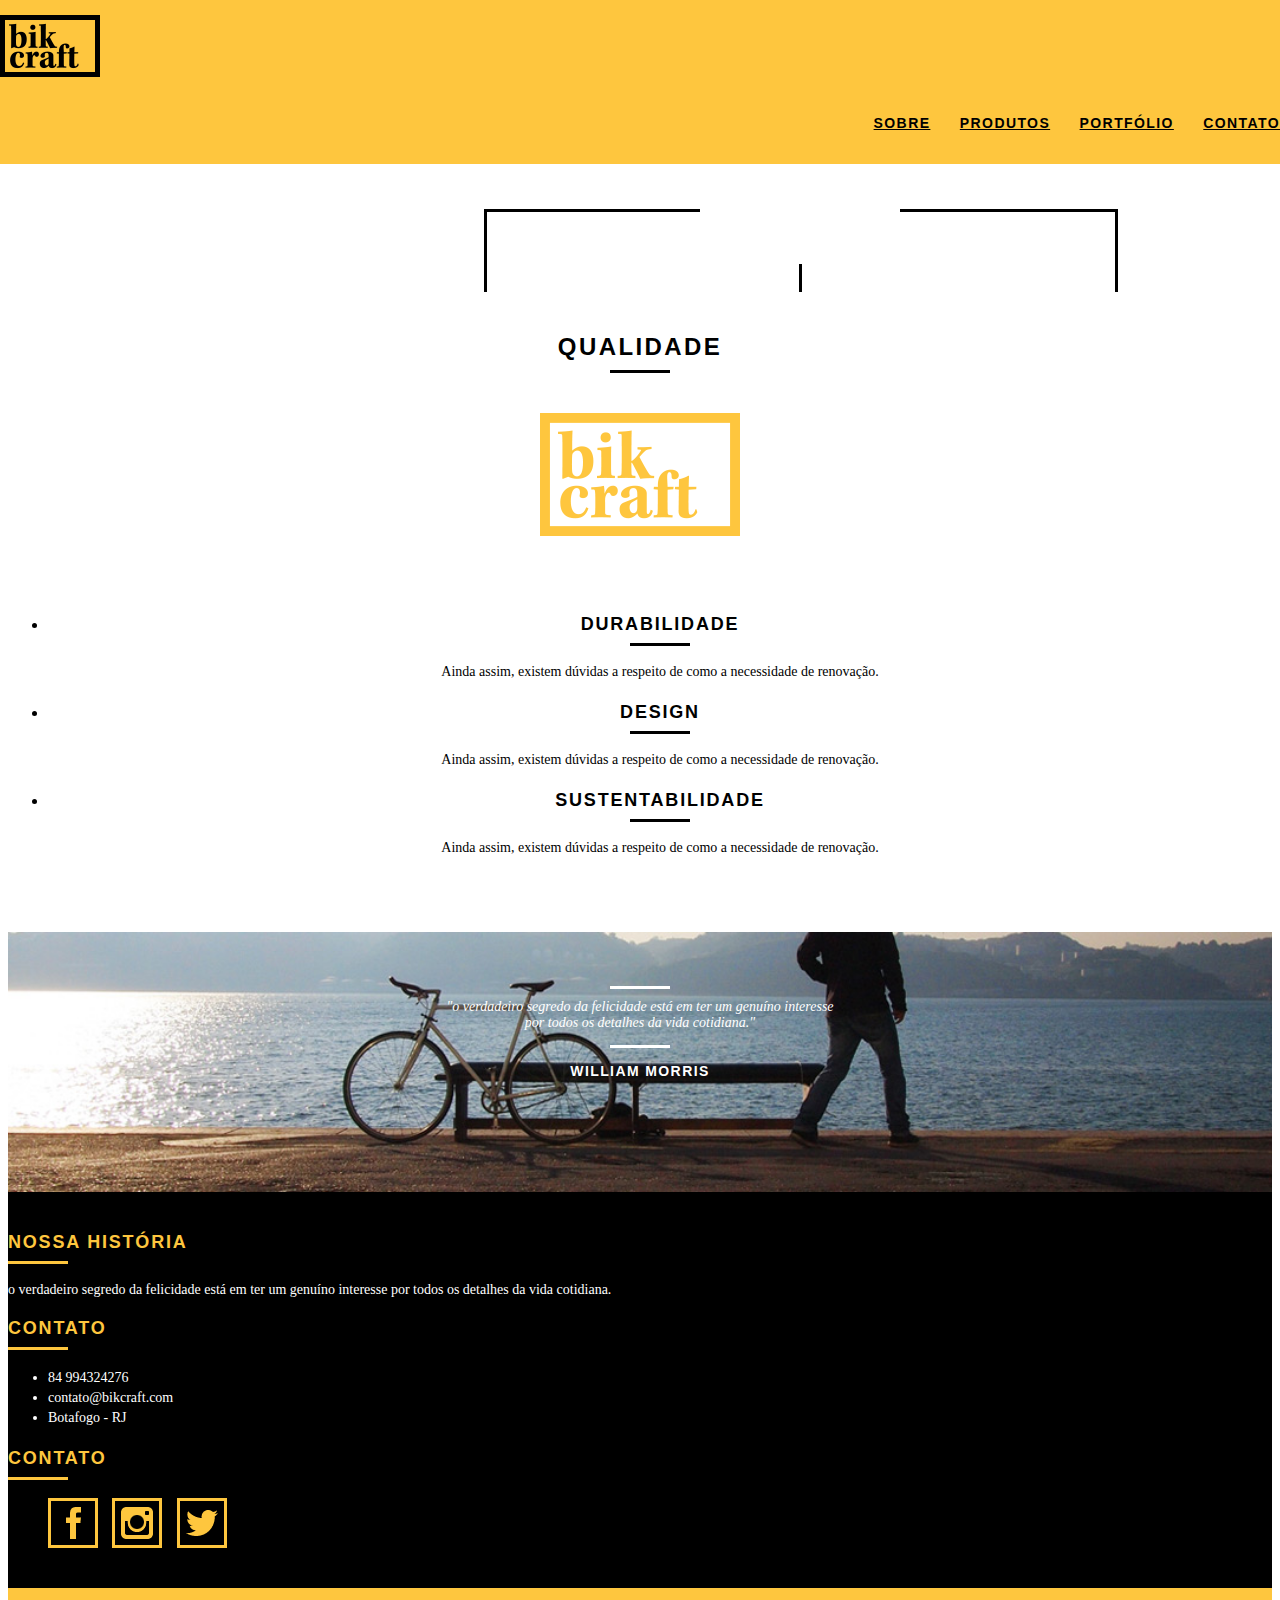
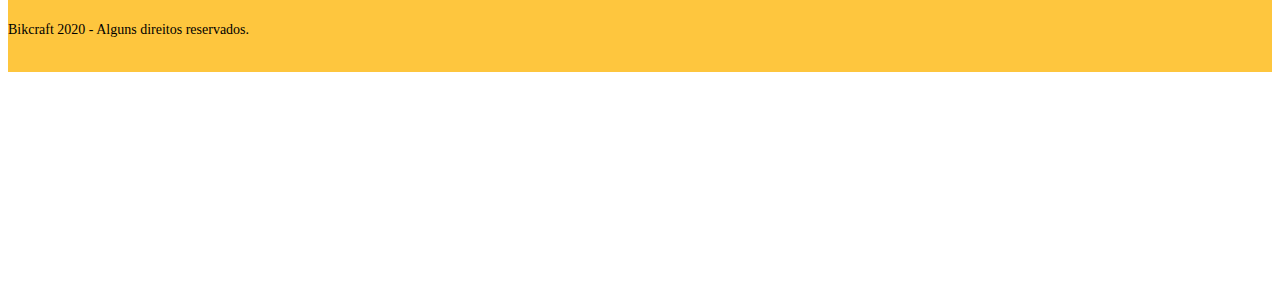
==== web/about.html @ c1c7eee3 "chore: About page" ====
<!DOCTYPE html>
<html lang="pt-br">

<head>
    <meta charset="UTF-8">
    <meta name="viewport" content="width=device-width, initial-scale=1.0">
    <title>Bikcraft - Sobre</title>
    <link rel="stylesheet" href="css/normalize.css">
    <link rel="stylesheet" href="css/reset.css">
    <link rel="stylesheet" href="css/grid.css">
    <link rel="stylesheet" href="css/style.css">
    <link rel="stylesheet" href="css/about.css">
</head>

<body>
    <header class="header">
        <div class="container">
            <a href="index.html" class="grid-4">
                <img src="img/logo.png" alt="Bikcraft">
            </a>
            <nav class="grid-12 header_menu">
                <ul>
                    <li><a href="about.html">Sobre</a></li>
                    <li><a href="products.html">Produtos</a></li>
                    <li><a href="portfolio.html">Portfólio</a></li>
                    <li><a href="contact.html">Contato</a></li>
                </ul>
            </nav>
        </div>
    </header>
    <section class="intro-intern about-intern">
             <h1>Sobre</h1>
             <p>conheça mais sobre a bikcraft</p>
    </section>

    <section class="quality container">
        <h2 class="subtitle">Qualidade</h2>
        <img src="img/bikcraft-qualidade.png" alt="Bikcraft qualidade">
        <ul class="quality_list">
            <li class="grid-1-3">
                <h3>Durabilidade</h3>
                <p>Ainda assim, existem dúvidas a respeito de como a necessidade de renovação.</p>
            </li>
            <li class="grid-1-3">
                <h3>Design</h3>
                <p>Ainda assim, existem dúvidas a respeito de como a necessidade de renovação.</p>
            </li>
            <li class="grid-1-3">
                <h3>Sustentabilidade</h3>
                <p>Ainda assim, existem dúvidas a respeito de como a necessidade de renovação.</p>
            </li>
        </ul>
    </section>
    <section class="break">
        <blockquote class="quote-extern  container">
            <p>"o verdadeiro segredo da felicidade está em ter um genuíno interesse por todos os detalhes da vida
                cotidiana."</p>
            <cite>WILLIAM MORRIS</cite>
        </blockquote>
    </section>
    <footer>
        <div class="footer">
            <div class="container">

                <div class="grid-8 footer_history">
                    <h3>Nossa História</h3>
                    <p>o verdadeiro segredo da felicidade está em ter um genuíno interesse por todos os detalhes da vida
                        cotidiana.</p>
                </div>

                <div class="grid-4 footer_contact">
                    <h3>Contato</h3>
                    <ul>
                        <li> 84 994324276</li>
                        <li>contato@bikcraft.com</li>
                        <li>Botafogo - RJ</li>
                    </ul>
                </div>

                <div class="grid-4 footer_networks">
                    <h3>Contato</h3>
                    <ul>
                        <li><a href="https://facebook.com" target="_blank"><img src="img/redes-sociais/facebook.png" alt="Facebook"></a></li>
                        <li><a href="https://instagram.com" target="_blank"><img src="img/redes-sociais/instagram.png" alt="Instagram"></a></li>
                        <li><a href="https://twitter.com" target="_blank"><img src="img/redes-sociais/twitter.png" alt="Twitter"></a></li>
                    </ul>
                </div>
            </div>
        </div>

        <div class="copy">
            <div class="container">
                <p class="grid-16">Bikcraft 2020 - Alguns direitos reservados.</p>
            </div>
        </div>
    </footer>
</body>

</html>
---- web/css/style.css ----
:root {
    --yellow-color: #fec63e;
    --black-color: #000;
}

body {
    font-family: Arial, Helvetica, sans-serif;
    height: 200vh;
}

p {
    font-family: Georgia, 'Times New Roman', Times, serif;
    font-size: 14px;
}

img {
    display: block;
}

.btn {
    border: 3px solid var(--yellow-color);
    padding: 10px 30px;
    color:var(--yellow-color);
    font-size: 14px;
    font-weight: bold;
    line-height: 20px;
    letter-spacing: .1em;
    text-transform: uppercase;

    transition: all .25s ease-in-out;
}

.btn:hover {
    color: #fff;
    border-color: #fff;
}

.btn.btn-black:hover {
    color: var(--black-color);
    border-color: var(--black-color);
}

.subtitle {
    font-size: 24px;
    line-height: 30px;
    font-weight: bold;
    letter-spacing: .1em;
    color: var(--black-color);
    text-transform: uppercase;
    text-align: center;
    margin-bottom: 40px;
}

.subtitle::after{
    content: "";
    width: 60px;
    height: 3px;
    background:var(--black-color);
    display: block;
    margin: 8px auto;
}

/* Header */

.header {
    position: fixed;
    top:0;
    left:0;
    z-index: 999;
    width: 100%;
    background: var(--yellow-color);
    padding: 15px 0;
}

.header_menu {
    text-align: right;
}

.header_menu ul li {
    display: inline-block;
    margin-left: 25px;
    margin-top: 20px;
}

.header_menu ul li a {
    color: var(--black-color);
    font-weight: bold;
    text-transform: uppercase;
    letter-spacing: .1em;
    font-size: 14px;
    line-height: 20px;
    padding: 10px 0;
    transition: color .25s ease-in-out;

}

.header_menu ul li a:hover {
    color: #fff;
}

/* INTRO INTERN */

.intro-intern {
    width: 100%;
    margin-top: 92px;
    height: 160px;
    text-align: center;
    background-size: cover;
      color: #fff;
}

.intro-intern h1{
    font-size: 36px;
    font-weight: bold;
    text-transform: uppercase;
}

.intro-intern h1::after {
    content: "";
    width: 60px;
    height: 3px;
    background: #fff;
    display: block;
    margin: 14px auto 10px auto;
}
/* Intro */

.intro {
    width: 100%;
    height: 380px;
    margin-top: 92px;
    background: url('../img/bg.jpg') no-repeat;
    background-size: cover;
    padding-top: 100px;
    text-align: center;
}

.intro h1 {
    font-size: 48px;
    font-weight: bold;
    color: #fff;
    text-transform: uppercase;
}

.quote-extern {
    max-width: 360px;
    margin: 0 auto;
    color: #fff;
    margin-bottom: 40px;
}

.quote-extern p {
    font-style: italic;
}


.quote-extern p::before, .quote-extern p::after{
    content: "";
    width: 60px;
    height: 3px;
    background: #fff;
    display: block;
    margin: 14px auto 10px auto;
}

.quote-extern cite {
    font-style: normal;
    font-weight: bold;
    font-size: 14px;
    letter-spacing: .1em;
}

/* Products */

.products {
    padding: 60px 0;
}

.products_list li {
    background: var(--yellow-color);
    text-align: center;
    cursor: pointer;
    
    transition: all .35s ease-in-out;
}

.products_list li:hover {
    transform: translateY(-10px);
}

.products_list li h3 {
    font-weight: bold;
    font-size: 18px;
    line-height: 25px;
    text-transform: uppercase;
    letter-spacing: .1em;
    margin-top: 20px;
}

.products_list li h3::after {
    content: "";
    width: 60px;
    height: 3px;
    background:var(--black-color);
    display: block;
    margin: 2px auto;
}

.products_list li p {
    padding: 10px 20px 20px;
}

.product-icon {
    background: var(--black-color);
    padding: 20px;
}

.call {
    padding-top: 40px;
    text-align: center;
    clear: both;
}

.call p {
    margin-bottom: 20px;
}


/* Portfolio */

.portfolio {
    background: var(--black-color);
    width: 100%;
    padding: 40px 0;
    
}

.portfolio .subtitle {
    color: var(--yellow-color);
}

.portfolio .subtitle::after {
    background: var(--yellow-color);
}

.portfolio_list li:last-child {
    margin-top: 20px;
}

.portfolio .call p {
    color: #fff;
}

/* Quality */

.quality {
    padding: 60px 0;
}

.quality:after {
    content: "";
    width: 634px;
    height: 83px;
    display: block;
    background: url("../img/linhas.png") no-repeat center; 
    position: absolute;
    top: 209px;
    right: 162px;
    z-index: -1;
}

.quality img {
    margin: 0 auto;
}

.quality_list {
    padding-top: 40px;
}

.quality_list li {
    text-align: center;
    padding: 0 40px;
}


.quality_list li h3 {
    font-weight: bold;
    font-size: 18px;
    line-height: 25px;
    text-transform: uppercase;
    letter-spacing: .1em;
    margin-top: 20px;
}

.quality_list li h3::after {
    content: "";
    width: 60px;
    height: 3px;
    background:var(--black-color);
    display: block;
    margin: 6px auto;
}

/* Break  */

.break {
    width: 100%;
    height: 220px;
    background: url("../img/bg-footer.jpg") no-repeat center;
    background-size: cover;
    text-align: center;
    padding-top: 40px;
}

.break .quote-extern {
    max-width: 400px;
}

/* Footer */

.footer {
    width: 100%;
    background: var(--black-color);
    color: #fff;
    padding: 20px 0;
}

.footer h3 {
    font-size: 18px;
    line-height: 25px;
    color: var(--yellow-color);
    text-transform: uppercase;
    letter-spacing: .1em;
    font-weight: bold;
}

.footer h3::after {
    content: "";
    width: 60px;
    height: 3px;
    background:var(--yellow-color);
    display: block;
    margin: 6px 0 10px;
}

.footer_history {
    padding-right: 40px;
}

.footer_contact ul li {
    font-family: Georgia, 'Times New Roman', Times, serif;
    font-size: 14px;
    line-height: 20px;
}

.footer_networks ul li {
    display: inline-block;
    margin-right: 10px;
}

.footer_networks ul li a {
    border: 3px solid var(--yellow-color);
    display: block;
    padding: 6px;
    transition: all .25s ease-in-out;

}

.footer_networks ul li a:hover {
    border-color: #fff;
}

.copy {
    width: 100%;
    background: var(--yellow-color);
    padding: 20px 0;
}
---- web/css/about.css ----
.about-intern {
    background: url("../img/bg-sobre.jpg") no-repeat center;

}
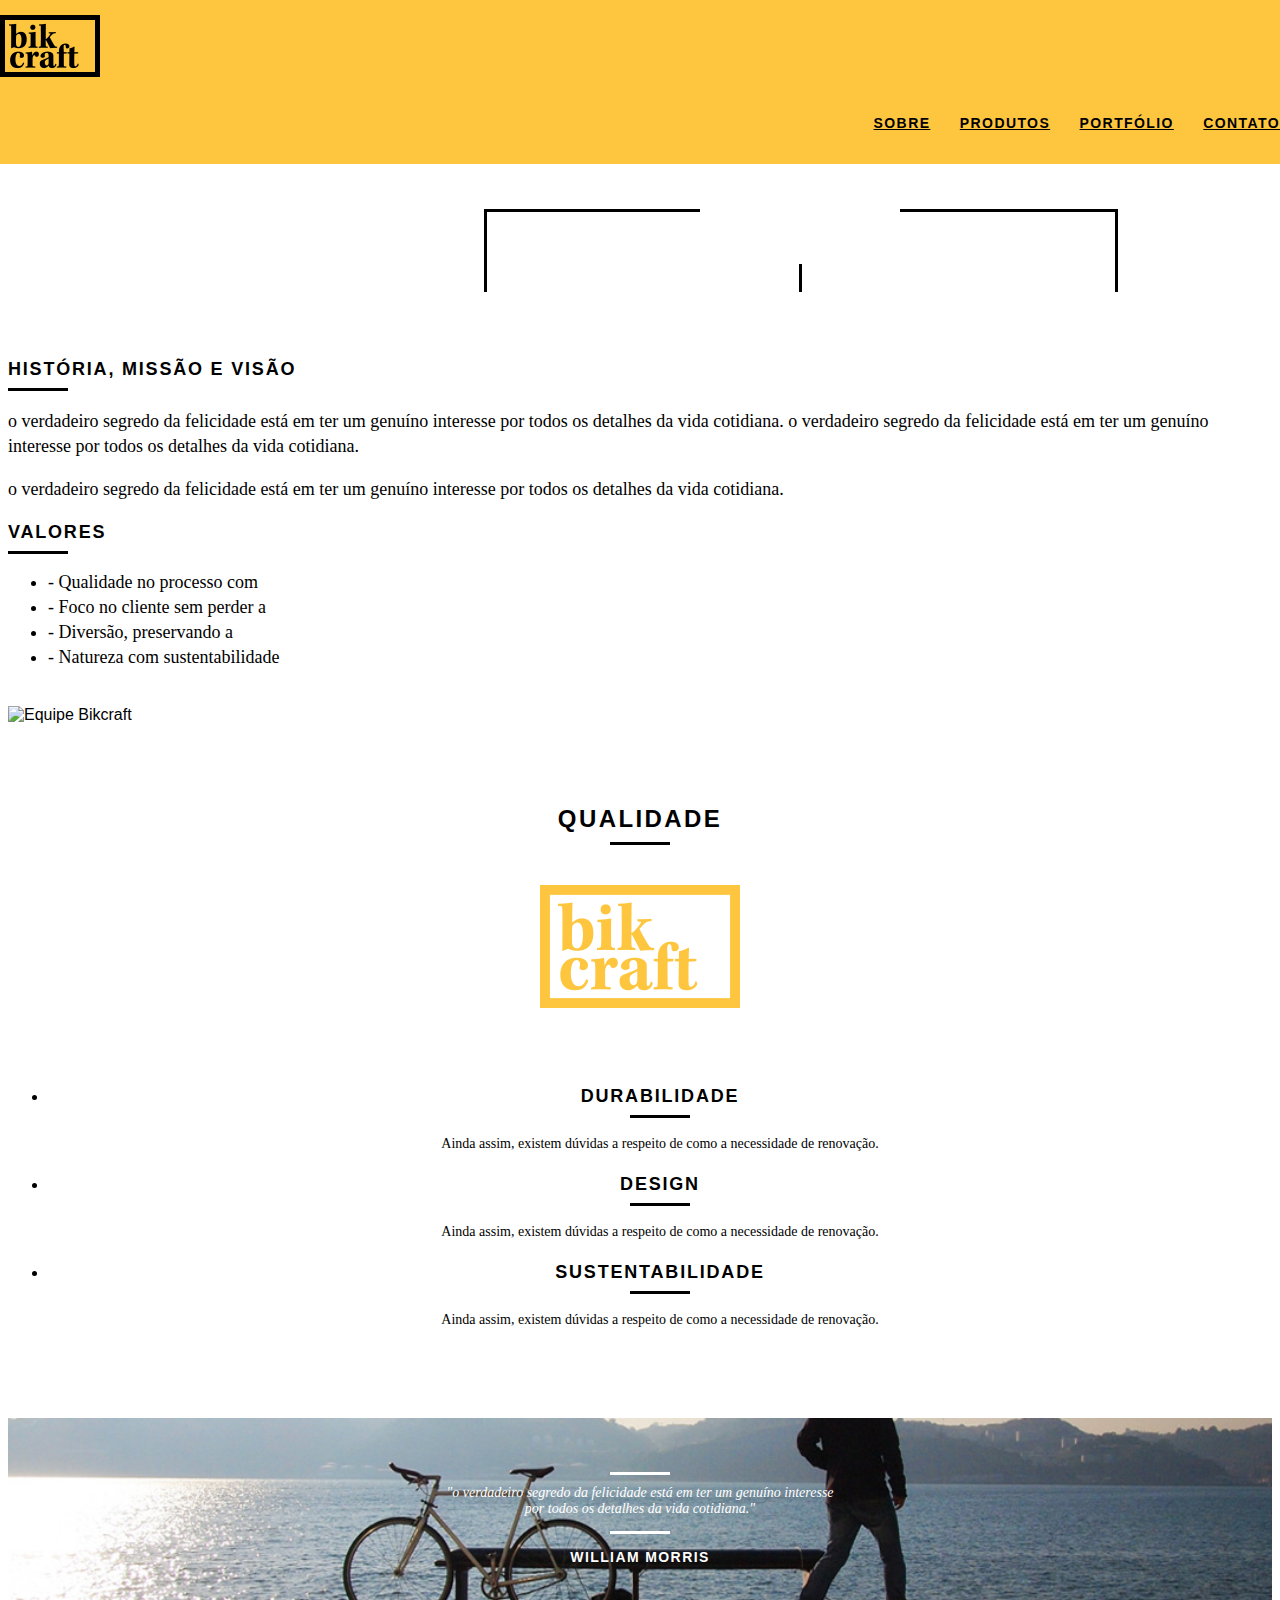
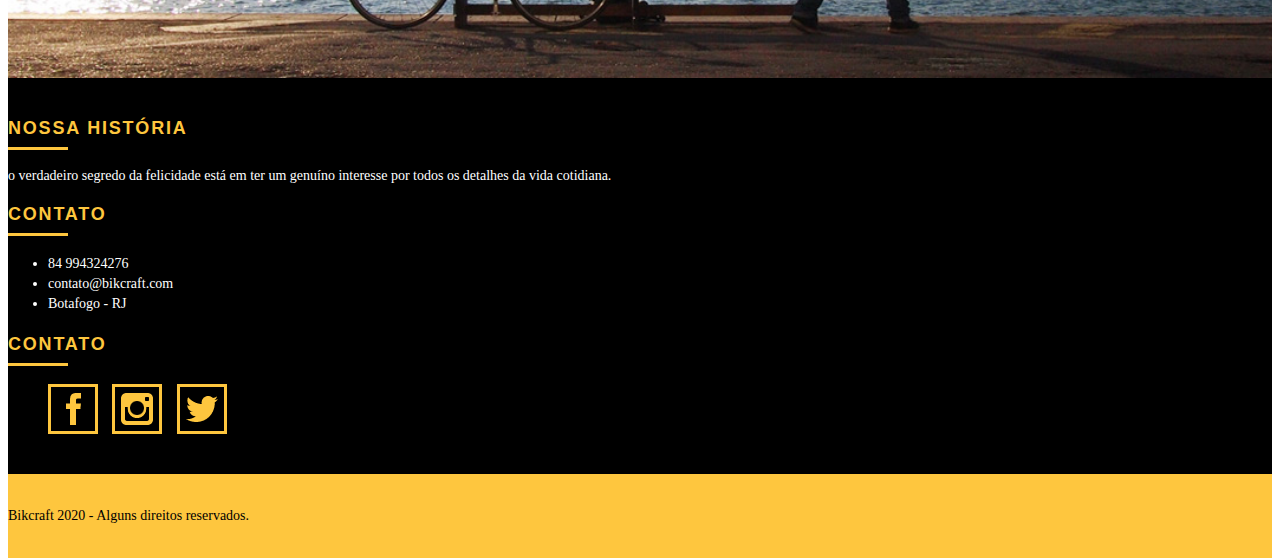
==== commit 3b077105: "chore: About page" ====
--- a/web/about.html
+++ b/web/about.html
@@ -31,6 +31,33 @@
     <section class="intro-intern about-intern">
              <h1>Sobre</h1>
              <p>conheça mais sobre a bikcraft</p>
+    </section>
+
+    <section class="mission_about container">
+        <div class="grid-10">
+            <h2 class="subtitle-intern">História, Missão e Visão</h2>
+            <p>o verdadeiro segredo da felicidade está em ter um genuíno 
+                interesse por todos os detalhes da vida cotidiana.
+                o verdadeiro segredo da felicidade está em ter um genuíno 
+                interesse por todos os detalhes da vida cotidiana.</p>
+            <p>o verdadeiro segredo da felicidade está em ter um genuíno 
+                interesse por todos os detalhes da vida cotidiana.
+                </p>
+        </div>
+        <div class="grid-6">
+            <h2 class="subtitle-intern">Valores</h2>
+            <ul>
+                <li>- Qualidade no processo com</li>
+                <li>- Foco no cliente sem perder a</li>
+                <li>- Diversão, preservando a</li>
+                <li>- Natureza com sustentabilidade</li>
+            </ul>
+        </div>
+        <div class="grid-16">
+            <div class="team-photo">
+                <img src="img/equipe-bikcraft.jpg" alt="Equipe Bikcraft">
+            </div>
+        </div>
     </section>
 
     <section class="quality container">
--- a/web/css/style.css
+++ b/web/css/style.css
@@ -58,6 +58,24 @@
     background:var(--black-color);
     display: block;
     margin: 8px auto;
+}
+
+
+.subtitle-intern {
+    font-size: 18px;
+    line-height: 25px;
+    text-transform: uppercase;
+    letter-spacing: .1em;
+    font-weight: bold;
+}
+
+.subtitle-intern::after {
+    content: "";
+    width: 60px;
+    height: 3px;
+    background:var(--black-color);
+    display: block;
+    margin: 6px 0 10px;
 }
 
 /* Header */
@@ -103,10 +121,11 @@
 .intro-intern {
     width: 100%;
     margin-top: 92px;
+    padding-top: 30px;
     height: 160px;
     text-align: center;
     background-size: cover;
-      color: #fff;
+    color: #fff;
 }
 
 .intro-intern h1{
@@ -121,7 +140,7 @@
     height: 3px;
     background: #fff;
     display: block;
-    margin: 14px auto 10px auto;
+    margin: 6px auto 10px auto;
 }
 /* Intro */
 
@@ -275,6 +294,7 @@
 
 .quality_list {
     padding-top: 40px;
+    overflow: auto;
 }
 
 .quality_list li {
--- a/web/css/about.css
+++ b/web/css/about.css
@@ -1,4 +1,25 @@
 .about-intern {
     background: url("../img/bg-sobre.jpg") no-repeat center;
 
+}
+
+.mission_about {
+    padding-top: 60px;
+}
+
+.mission_about p {
+    padding-right: 60px;
+    font-size: 18px;
+    line-height: 25px;
+    margin-bottom: 1em;
+}
+
+.mission_about ul li {
+    font-family: Georgia, 'Times New Roman', Times, serif;
+    font-size: 18px;
+    line-height: 25px;
+}
+
+.team-photo {
+    padding-top: 20px;
 }